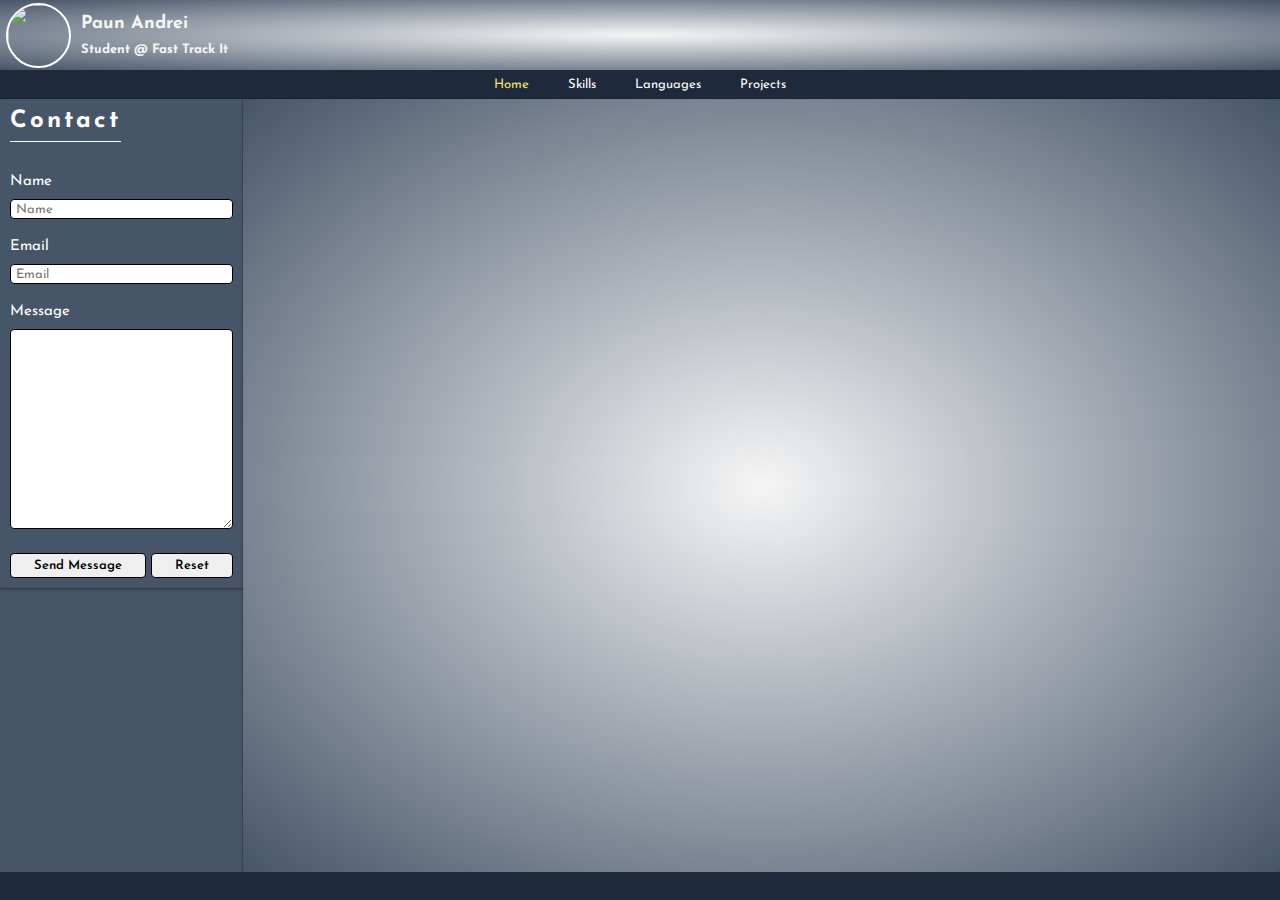
==== index.html @ f9a0625a "change color and form" ====
<!DOCTYPE html>
<html lang="en">
  <head>
    <meta charset="UTF-8" />
    <meta http-equiv="X-UA-Compatible" content="IE=edge" />
    <meta name="viewport" content="width=device-width, initial-scale=1.0" />
    <link
      rel="stylesheet"
      href="https://cdnjs.cloudflare.com/ajax/libs/font-awesome/6.2.1/css/all.min.css"
      integrity="sha512-MV7K8+y+gLIBoVD59lQIYicR65iaqukzvf/nwasF0nqhPay5w/9lJmVM2hMDcnK1OnMGCdVK+iQrJ7lzPJQd1w=="
      crossorigin="anonymous"
      referrerpolicy="no-referrer"
    />
    <link rel="stylesheet" href="style.css" />
    <title>Document</title>
  </head>
  <body>
    <header>
      <div class="header-container">
        <div class="heading-picture">
          <img src="https://wallpapercave.com/dwp1x/wp5159770.jpg" alt="" />
        </div>
        <div id="header-info">
          <h1>Paun Andrei</h1>
          <h2>Student @ Fast Track It</h2>
        </div>
      </div>

      <ul id="top-menu-bar">
        <li><a href="index.html" id="active">Home</a></li>
        <li><a href="skills.html">Skills</a></li>
        <li><a href="languages.html">Languages</a></li>
        <li><a href="">Projects</a></li>
      </ul>
    </header>

    <section id="content">
      <div id="side-menu">
        <section class="box">
          <form action="">
            <div class="title">
              <h2>Contact</h2>
              <div class="half">
                <div class="user-email">
                  <div class="item">
                    <label for="subscriber">Name</label>
                    <input
                      type="text"
                      name="name"
                      id="subscriber"
                      placeholder="Name"
                    />
                  </div>
                  <div class="item">
                    <label for="email">Email</label>
                    <input
                      type="text"
                      name="name"
                      id="email"
                      placeholder="Email"
                    />
                  </div>
                </div>

                <div class="full">
                  <label for="message">Message</label>
                  <textarea name="" id="message"></textarea>
                </div>
                <div class="action">
                  <input type="submit" value="Send Message" />
                  <input type="reset" value="Reset" />
                </div>
              </div>
            </div>
          </form>
        </section>
      </div>
      <div id="main">
        <div id="home"></div>
      </div>
    </section>

    <footer>
      <a href="#"><i class="fa-brands fa-github"></i></a>
      <a href="#"><i class="fa-brands fa-linkedin"></i></a>
      <a href="#"><i class="fa-brands fa-facebook"></i></a>
    </footer>
    <script src="main.js"></script>
  </body>
</html>
---- style.css ----
@import url("https://fonts.googleapis.com/css2?family=Josefin+Sans:wght@100;200;300;400;500&display=swap");

* {
  box-sizing: border-box;
  font-family: "Josefin Sans", sans-serif;
  margin: 0;
  padding: 0;
}

html {
  height: 100%;
}

body {
  min-height: 100%;
  margin: 0;
  display: flex;
  flex-direction: column;
  color: white;
}

h1 {
  color: whitesmoke;
  font-size: 18px;
}

#header-info h2 {
  font-size: 13px;
  margin-top: 10px;
  color: whitesmoke;
  font-weight: bold;
}

#side-menu {
  background-color: #475569;
}

form .title h2 {
  letter-spacing: 3px;
  border-bottom: 1px solid white;
  display: inline-block;
  padding-bottom: 8px;
  margin-bottom: 32px;
}

form .half {
  display: flex;
  flex-direction: column;
}

form label {
  display: block;
  font-size: 15px;
  padding-bottom: 10px;
  color: white;
}

form .item {
  margin-bottom: 20px;
}

form .half .item input {
  border-radius: 4px;
  text-decoration: none;
  outline: 0;
  border: 1.3px solid black;
  padding: 5px;
  width: 100%;
  height: 20px;
  font-size: 13px;
}

form .full {
  margin-bottom: 20px;
}

form .full textarea {
  border-radius: 4px;
  border: 1.3px solid black;
  outline: 0;
  padding: 5px 5px;
  width: 100%;
  height: 200px;
  font-size: 13px;
}

form .action input {
  border-radius: 4px;
  border: 1.3px solid black;
  cursor: pointer;
  font-size: 13px;
  font-weight: 600;
  outline: 0;
  padding: 5px 23px;
}

#side-menu > section {
  padding: 10px;
  border-radius: 2px;
  margin-bottom: 10px;
}

#header-info {
  margin-left: 10px;
}

.header-container {
  height: 70px;
  display: flex;
  align-items: center;
  background-color: #475569;
  background-image: radial-gradient(whitesmoke, #475569);
  width: 100%;
}
.heading-picture img {
  border: 2px solid rgb(255, 255, 255);
  height: 65px;
  width: 65px;
  border-radius: 50%;
  margin: 7px 0px 5px 6px;
}

#content {
  display: flex;
  flex: 4;
  flex-direction: row;
  background-color: #475569;
  background-image: radial-gradient(whitesmoke, #475569);
}

#home ul {
  color: black;
  padding-top: 10px;
}

#main {
  display: flex;
  flex: 4;
  border-radius: 2px;
}

#home {
  flex: 1;
  background-color: #ffffff;
  border-radius: 2px;
  box-shadow: 0 0 0 1px rgb(0 0 0 / 15%), 0 2px 3px rgb(0 0 0 / 20%);
  padding: 10px;
  background-color: #475569;
  background-image: radial-gradient(whitesmoke, #475569);
}

#home h3 {
  color: whitesmoke;
  font-size: 13px;
  margin-bottom: 12px;
  margin-top: 8px;
  margin-left: 20px;
}

table {
  border: 3px solid #1e293b;
  border-collapse: collapse;
  width: 50%;
  min-width: 350px;
  margin: 0px 0px 0px 20px;
}

td {
  color: whitesmoke;
  font-size: 12px;
  padding: 7px;
}

th {
  color: whitesmoke;
  font-size: 12px;
  padding: 5px;
}

.skills {
  border: 5px solid rgb(6, 12, 17);
  border-radius: 0.8rem;
  background: rgb(75, 178, 37);
}

#top-menu-bar {
  margin: 0;
  padding: 0;
  text-align: center;
  color: white;
  background-color: #1e293b;
}

#top-menu-bar li {
  display: inline-block;
  position: relative;
}

#top-menu-bar a {
  display: inline-block;
  position: relative;
  color: white;
  padding: 6px 17px;
  border-radius: 2px;
  text-decoration: none;
  font-size: 13px;
  margin: 2px 0px;
}

#top-menu-bar a::after {
  content: "";
  width: 0;
  height: 3px;
  background: rgb(240, 230, 113);
  position: absolute;
  left: 0;
  bottom: -6px;
  transition: 0.5s;
}

#top-menu-bar a:hover::after {
  width: 90%;
}

#top-menu-bar #active {
  color: rgb(240, 230, 113);
}

#main ul li {
  list-style-type: none;
}

#btn {
  margin-top: 7px;
  width: 100%;
  padding: 4px 5px;
  font-family: sans-serif;
  font-size: 13px;
  border-radius: 4px;
  border: 2px solid transparent;
  background-color: rgb(240, 230, 113);
}
#btn:hover {
  color: white;
  font-weight: bold;
  cursor: pointer;
  transition: 0.4s;
  min-height: 20px;
}

.form-row h2 {
  font-size: 1rem;
  margin-bottom: 8px;
  color: black;
}

.form-row2 {
  margin-top: 6px;
}

label {
  color: black;
  font-size: 13px;
}

.icons {
  text-align: center;
  padding-top: 5px;
  min-height: 30px;
  background-color: #057988;
}

footer {
  min-height: 10px;
  padding: 6px 0px;
  text-align: center;
  background-color: #1e293b;
  color: #f5f5f5;
}

footer a {
  display: inline-block;
  color: whitesmoke;
  margin: 0px 4px;
  transition: all 0.3s ease-in-out;
}

footer a:hover {
  transform: scale(1.3);
}

.box {
  box-shadow: 0 0 0 1px rgb(0 0 0 / 15%), 0 2px 3px rgb(0 0 0 / 20%);
}
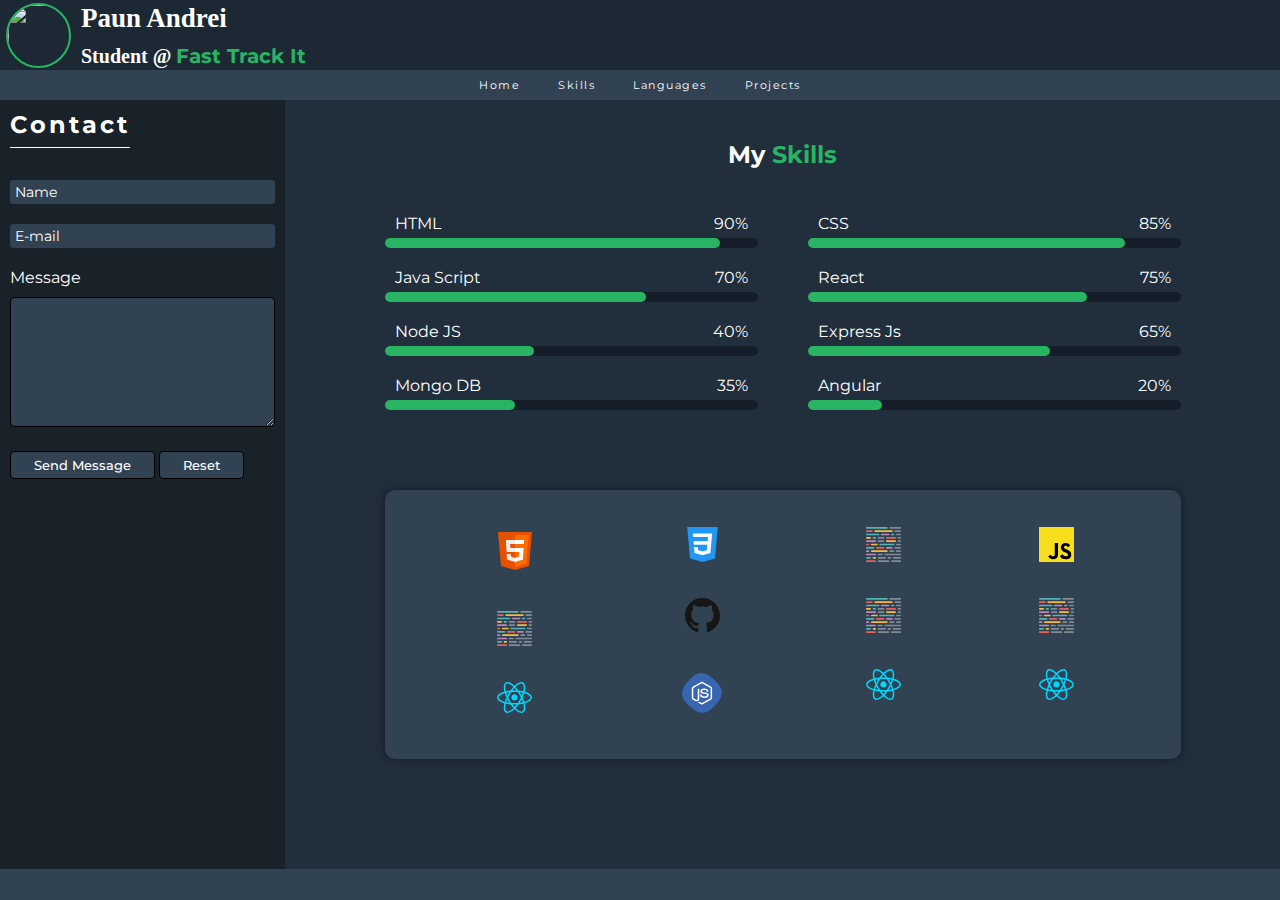
==== commit 6b9198ce: "remove pages change colors" ====
--- a/index.html
+++ b/index.html
@@ -12,7 +12,7 @@
       referrerpolicy="no-referrer"
     />
     <link rel="stylesheet" href="style.css" />
-    <title>Document</title>
+    <title>Home</title>
   </head>
   <body>
     <header>
@@ -22,15 +22,15 @@
         </div>
         <div id="header-info">
           <h1>Paun Andrei</h1>
-          <h2>Student @ Fast Track It</h2>
+          <h2>Student @ <span class="green"> Fast Track It</span></h2>
         </div>
       </div>
 
       <ul id="top-menu-bar">
-        <li><a href="index.html" id="active">Home</a></li>
-        <li><a href="skills.html">Skills</a></li>
-        <li><a href="languages.html">Languages</a></li>
-        <li><a href="">Projects</a></li>
+        <li><a href="#" onclick="displayHome()">Home</a></li>
+        <li><a href="#" onclick="displaySkills()">Skills</a></li>
+        <li><a href="#" onclick="displayLanguages()">Languages</a></li>
+        <li><a href="#" onclick="displayProjects()">Projects</a></li>
       </ul>
     </header>
 
@@ -43,7 +43,6 @@
               <div class="half">
                 <div class="user-email">
                   <div class="item">
-                    <label for="subscriber">Name</label>
                     <input
                       type="text"
                       name="name"
@@ -52,12 +51,11 @@
                     />
                   </div>
                   <div class="item">
-                    <label for="email">Email</label>
                     <input
                       type="text"
                       name="name"
                       id="email"
-                      placeholder="Email"
+                      placeholder="E-mail"
                     />
                   </div>
                 </div>
@@ -76,13 +74,248 @@
         </section>
       </div>
       <div id="main">
-        <div id="home"></div>
+        <!-- Home -->
+
+        <div id="home">
+          <div class="about">
+            <div class="profile">
+              <div class="image-box">
+                <img
+                  src="https://wise-guru.github.io/portfolio/static/media/hackerman.76b66e7f6418c3b38d9f.jpg"
+                  alt=""
+                />
+                <div></div>
+              </div>
+            </div>
+            <div class="text">
+              <h2>About Me</h2>
+              <p>Hi! I'm Andrew, a web developer.</p>
+              <p>
+                Lorem, ipsum dolor sit amet consectetur adipisicing elit. Ipsam
+                molestias quas quos aliquam necessitatibus adipisci laudantium
+                earum tempore corrupti quod odit maiores, sed animi, doloribus
+                accusamus possimus reiciendis aut assumenda.
+              </p>
+              <p>
+                Lorem ipsum dolor sit amet consectetur adipisicing elit. Ratione
+                animi ab tempore neque! Numquam sunt, laboriosam nemo iusto
+                deleniti corrupti nostrum voluptatibus ad natus, aliquid veniam
+                a recusandae error incidunt inventore cumque porro distinctio
+                minus perspiciatis praesentium voluptate exercitationem maxime
+                quos unde. Delectus assumenda debitis fugit alias eveniet
+                tenetur id.
+              </p>
+            </div>
+          </div>
+        </div>
+
+        <!-- End of Home -->
+
+        <!-- Skills -->
+
+        <div id="skills">
+          <div class="header skill-head">
+            <h2>My <span>Skills</span></h2>
+          </div>
+
+          <div class="skill-main">
+            <div class="skill-bar">
+              <div class="info">
+                <p>HTML</p>
+                <p class="percent">90%</p>
+              </div>
+
+              <div class="bar">
+                <span class="html"></span>
+              </div>
+            </div>
+            <div class="skill-bar">
+              <div class="info">
+                <p>CSS</p>
+                <p>85%</p>
+              </div>
+
+              <div class="bar">
+                <span class="css"></span>
+              </div>
+            </div>
+            <div class="skill-bar">
+              <div class="info">
+                <p>Java Script</p>
+                <p>70%</p>
+              </div>
+
+              <div class="bar">
+                <span class="js"></span>
+              </div>
+            </div>
+            <div class="skill-bar">
+              <div class="info">
+                <p>React</p>
+                <p>75%</p>
+              </div>
+
+              <div class="bar">
+                <span class="react"></span>
+              </div>
+            </div>
+            <div class="skill-bar">
+              <div class="info">
+                <p>Node JS</p>
+                <p>40%</p>
+              </div>
+
+              <div class="bar">
+                <span class="node"></span>
+              </div>
+            </div>
+            <div class="skill-bar">
+              <div class="info">
+                <p>Express Js</p>
+                <p>65%</p>
+              </div>
+
+              <div class="bar">
+                <span class="express"></span>
+              </div>
+            </div>
+            <div class="skill-bar">
+              <div class="info">
+                <p>Mongo DB</p>
+                <p>35%</p>
+              </div>
+
+              <div class="bar">
+                <span class="mongo"></span>
+              </div>
+            </div>
+            <div class="skill-bar">
+              <div class="info">
+                <p>Angular</p>
+                <p>20%</p>
+              </div>
+
+              <div class="bar">
+                <span class="angular"></span>
+              </div>
+            </div>
+          </div>
+
+          <div class="skills-container">
+            <div class="column col-one">
+              <div class="skill-box">
+                <img src="/img/icons8-html-5.svg" alt="" srcset="" />
+              </div>
+              <div class="skill-box">
+                <img
+                  width="35px"
+                  src="/img/5774922751551942136.svg"
+                  alt=""
+                  srcset=""
+                />
+              </div>
+              <div class="skill-box">
+                <img width="35px" src="/img/react.svg" alt="" srcset="" />
+              </div>
+            </div>
+            <div class="column col-two">
+              <div class="skill-box">
+                <img width="35px" src="/img/css.svg" alt="" srcset="" />
+              </div>
+              <div class="skill-box">
+                <img width="35px" src="/img/github.svg" alt="" srcset="" />
+              </div>
+              <div class="skill-box">
+                <img width="50px" src="/img/node.svg" alt="" srcset="" />
+              </div>
+            </div>
+            <div class="column col-three">
+              <div class="skill-box">
+                <img
+                  width="35px"
+                  src="/img/5774922751551942136.svg"
+                  alt=""
+                  srcset=""
+                />
+              </div>
+              <div class="skill-box">
+                <img
+                  width="35px"
+                  src="/img/5774922751551942136.svg"
+                  alt=""
+                  srcset=""
+                />
+              </div>
+              <div class="skill-box">
+                <img width="35px" src="/img/react.svg" alt="" srcset="" />
+              </div>
+            </div>
+            <div class="column col-four">
+              <div class="skill-box">
+                <img width="35px" src="/img/js.svg" alt="" srcset="" />
+              </div>
+              <div class="skill-box">
+                <img
+                  width="35px"
+                  src="/img/5774922751551942136.svg"
+                  alt=""
+                  srcset=""
+                />
+              </div>
+              <div class="skill-box">
+                <img width="35px" src="/img/react.svg" alt="" srcset="" />
+              </div>
+            </div>
+          </div>
+        </div>
+        <!-- End of Skills -->
+
+        <div id="languages">
+          <h3>Known Languages</h3>
+          <table border="1">
+            <tbody>
+              <tr>
+                <th>Language</th>
+                <th>Level</th>
+              </tr>
+              <tr>
+                <td>Romanian</td>
+                <td>Native or bilingual proficiency</td>
+              </tr>
+
+              <tr>
+                <td>English</td>
+                <td>Native or bilingual proficiency</td>
+              </tr>
+              <tr>
+                <td>Russian</td>
+                <td>Native or bilingual proficiency</td>
+              </tr>
+              <tr>
+                <td>Spanish</td>
+                <td>Native or bilingual proficiency</td>
+              </tr>
+              <tr>
+                <td>Deutsch</td>
+                <td>Native or bilingual proficiency</td>
+              </tr>
+            </tbody>
+          </table>
+        </div>
+
+        <div id="projects"></div>
       </div>
     </section>
 
     <footer>
-      <a href="#"><i class="fa-brands fa-github"></i></a>
-      <a href="#"><i class="fa-brands fa-linkedin"></i></a>
+      <a href="https://github.com/paunandreii" target="_blank"
+        ><i class="fa-brands fa-github"></i
+      ></a>
+      <a
+        href="https://www.linkedin.com/in/andrei-paun-7b965b25a/"
+        target="_blank"
+        ><i class="fa-brands fa-linkedin"></i
+      ></a>
       <a href="#"><i class="fa-brands fa-facebook"></i></a>
     </footer>
     <script src="main.js"></script>
--- a/style.css
+++ b/style.css
@@ -1,8 +1,8 @@
-@import url("https://fonts.googleapis.com/css2?family=Josefin+Sans:wght@100;200;300;400;500&display=swap");
+@import url("https://fonts.googleapis.com/css2?family=Montserrat:wght@400;500;800&display=swap");
 
 * {
   box-sizing: border-box;
-  font-family: "Josefin Sans", sans-serif;
+  font-family: "Montserrat", sans-serif;
   margin: 0;
   padding: 0;
 }
@@ -20,19 +20,159 @@
 }
 
 h1 {
-  color: whitesmoke;
-  font-size: 18px;
+  color: white;
+  font-size: 27px;
+  font-family: roboto;
+}
+
+#content {
+  display: flex;
+  flex: 4;
+  flex-direction: row;
+}
+
+#main {
+  display: flex;
+  flex: 4;
+  background-color: #212f3d;
+}
+
+/* header */
+
+.header-container {
+  height: 70px;
+  display: flex;
+  align-items: center;
+  background-color: #1c2833;
+  width: 100%;
+}
+
+#header-info {
+  margin-left: 10px;
 }
 
 #header-info h2 {
-  font-size: 13px;
+  font-size: 20px;
   margin-top: 10px;
-  color: whitesmoke;
+  color: white;
   font-weight: bold;
-}
+  font-family: roboto;
+}
+
+#header-info .green {
+  color: #28b463;
+}
+
+.heading-picture img {
+  border: 2px solid #28b463;
+  height: 65px;
+  width: 65px;
+  border-radius: 50%;
+  margin: 7px 0px 5px 6px;
+}
+
+#top-menu-bar {
+  margin: 0;
+  padding: 0;
+  text-align: center;
+  color: white;
+  background-color: #314253;
+}
+
+#top-menu-bar li {
+  display: inline-block;
+  position: relative;
+}
+
+#top-menu-bar a {
+  display: inline-block;
+  position: relative;
+
+  color: white;
+  padding: 6px 17px;
+  border-radius: 2px;
+  text-decoration: none;
+  font-size: 11px;
+  margin: 2px 0px;
+  letter-spacing: 1.5px;
+  font-weight: 400;
+}
+
+#top-menu-bar a::after {
+  content: "";
+  width: 0;
+  height: 3px;
+  background-color: #28b463;
+  position: absolute;
+  left: 0;
+  bottom: -6px;
+  transition: 0.8s;
+}
+
+#top-menu-bar a:hover::after {
+  width: 90%;
+}
+
+/* Home */
+
+#home {
+  width: 100%;
+}
+
+#home .about .profile .image-box img {
+  width: 250px;
+  border-radius: 10px;
+}
+
+.about .title {
+  text-align: center;
+  color: #28b463;
+  margin-top: 10px;
+}
+
+.about {
+  display: flex;
+  justify-content: space-between;
+  padding: 5% 15%;
+}
+
+.about .text {
+  max-width: 350px;
+  background-color: #314253;
+  padding: 20px;
+  border-radius: 10px;
+  text-align: center;
+  box-shadow: 0 0 10px rgba(0, 0, 0, 0.5);
+}
+
+.about .text h2 {
+  margin-bottom: 10px;
+  color: #28b463;
+}
+
+.text p {
+  font-size: 14px;
+  margin-bottom: 25px;
+  text-align: center;
+}
+
+.about .profile {
+  background-color: #314253;
+  border-radius: 10px;
+  padding: 15px;
+  box-shadow: 0 0 10px rgba(0, 0, 0, 0.5);
+}
+
+/* side-menu */
 
 #side-menu {
-  background-color: #475569;
+  background-color: #192129;
+}
+
+#side-menu > section {
+  padding: 10px;
+  border-radius: 2px;
+  margin-bottom: 10px;
 }
 
 form .title h2 {
@@ -48,26 +188,34 @@
   flex-direction: column;
 }
 
-form label {
-  display: block;
-  font-size: 15px;
-  padding-bottom: 10px;
-  color: white;
-}
-
 form .item {
   margin-bottom: 20px;
 }
 
 form .half .item input {
-  border-radius: 4px;
+  border-radius: 3px;
   text-decoration: none;
   outline: 0;
-  border: 1.3px solid black;
-  padding: 5px;
+  border: none;
+  padding: 12px 5px;
   width: 100%;
   height: 20px;
-  font-size: 13px;
+  font-size: 12px;
+  background-color: #314253;
+  color: white;
+}
+
+#email {
+  font-size: 14px;
+}
+
+::placeholder {
+  color: white;
+}
+
+#subscriber {
+  padding: 12px 5px;
+  font-size: 14px;
 }
 
 form .full {
@@ -78,87 +226,35 @@
   border-radius: 4px;
   border: 1.3px solid black;
   outline: 0;
+  margin-top: 10px;
+  color: white;
+  background-color: #314253;
   padding: 5px 5px;
   width: 100%;
-  height: 200px;
+  height: 130px;
   font-size: 13px;
 }
 
 form .action input {
   border-radius: 4px;
-  border: 1.3px solid black;
+  background-color: #314253;
+  color: white;
+  border: 1px solid black;
   cursor: pointer;
   font-size: 13px;
-  font-weight: 600;
+  font-weight: 500;
   outline: 0;
   padding: 5px 23px;
 }
 
-#side-menu > section {
-  padding: 10px;
-  border-radius: 2px;
-  margin-bottom: 10px;
-}
-
-#header-info {
-  margin-left: 10px;
-}
-
-.header-container {
-  height: 70px;
-  display: flex;
-  align-items: center;
-  background-color: #475569;
-  background-image: radial-gradient(whitesmoke, #475569);
-  width: 100%;
-}
-.heading-picture img {
-  border: 2px solid rgb(255, 255, 255);
-  height: 65px;
-  width: 65px;
-  border-radius: 50%;
-  margin: 7px 0px 5px 6px;
-}
-
-#content {
-  display: flex;
-  flex: 4;
-  flex-direction: row;
-  background-color: #475569;
-  background-image: radial-gradient(whitesmoke, #475569);
-}
-
-#home ul {
-  color: black;
-  padding-top: 10px;
-}
-
-#main {
-  display: flex;
-  flex: 4;
-  border-radius: 2px;
-}
-
-#home {
-  flex: 1;
-  background-color: #ffffff;
-  border-radius: 2px;
-  box-shadow: 0 0 0 1px rgb(0 0 0 / 15%), 0 2px 3px rgb(0 0 0 / 20%);
-  padding: 10px;
-  background-color: #475569;
-  background-image: radial-gradient(whitesmoke, #475569);
-}
-
-#home h3 {
-  color: whitesmoke;
-  font-size: 13px;
-  margin-bottom: 12px;
-  margin-top: 8px;
-  margin-left: 20px;
+/* table */
+
+#languages h3 {
+  margin: 20px;
 }
 
 table {
-  border: 3px solid #1e293b;
+  border: 3px solid #28b463;
   border-collapse: collapse;
   width: 50%;
   min-width: 350px;
@@ -177,118 +273,216 @@
   padding: 5px;
 }
 
-.skills {
-  border: 5px solid rgb(6, 12, 17);
-  border-radius: 0.8rem;
-  background: rgb(75, 178, 37);
-}
-
-#top-menu-bar {
-  margin: 0;
-  padding: 0;
-  text-align: center;
-  color: white;
-  background-color: #1e293b;
-}
-
-#top-menu-bar li {
-  display: inline-block;
-  position: relative;
-}
-
-#top-menu-bar a {
-  display: inline-block;
-  position: relative;
-  color: white;
-  padding: 6px 17px;
-  border-radius: 2px;
-  text-decoration: none;
-  font-size: 13px;
-  margin: 2px 0px;
-}
-
-#top-menu-bar a::after {
-  content: "";
-  width: 0;
-  height: 3px;
-  background: rgb(240, 230, 113);
-  position: absolute;
-  left: 0;
-  bottom: -6px;
-  transition: 0.5s;
-}
-
-#top-menu-bar a:hover::after {
-  width: 90%;
-}
-
-#top-menu-bar #active {
-  color: rgb(240, 230, 113);
-}
-
-#main ul li {
-  list-style-type: none;
-}
-
-#btn {
-  margin-top: 7px;
-  width: 100%;
-  padding: 4px 5px;
-  font-family: sans-serif;
-  font-size: 13px;
-  border-radius: 4px;
-  border: 2px solid transparent;
-  background-color: rgb(240, 230, 113);
-}
-#btn:hover {
-  color: white;
-  font-weight: bold;
-  cursor: pointer;
-  transition: 0.4s;
-  min-height: 20px;
-}
-
-.form-row h2 {
-  font-size: 1rem;
-  margin-bottom: 8px;
-  color: black;
-}
-
-.form-row2 {
-  margin-top: 6px;
-}
-
-label {
-  color: black;
-  font-size: 13px;
-}
-
-.icons {
-  text-align: center;
-  padding-top: 5px;
-  min-height: 30px;
-  background-color: #057988;
-}
+/* footer */
 
 footer {
   min-height: 10px;
   padding: 6px 0px;
   text-align: center;
-  background-color: #1e293b;
+  background-color: #314253;
   color: #f5f5f5;
 }
 
 footer a {
   display: inline-block;
-  color: whitesmoke;
+  color: white;
   margin: 0px 4px;
   transition: all 0.3s ease-in-out;
 }
 
 footer a:hover {
   transform: scale(1.3);
-}
-
-.box {
-  box-shadow: 0 0 0 1px rgb(0 0 0 / 15%), 0 2px 3px rgb(0 0 0 / 20%);
-}
+  color: white;
+}
+
+/* Skills */
+
+#skills {
+  width: 100%;
+  height: auto;
+  padding: 40px 10%;
+}
+
+.header {
+  width: 100%;
+  margin-bottom: 40px;
+  display: grid;
+  place-items: center;
+  text-align: center;
+}
+
+.header h2 {
+  margin-bottom: 5px;
+}
+
+.header h2 span {
+  color: #28b463;
+}
+
+/* Icons */
+
+.skills-container {
+  display: flex;
+  background-color: #314253;
+  padding: 2.3rem;
+  justify-content: space-around;
+  border-radius: 10px;
+  box-shadow: 0 0 10px rgba(0, 0, 0, 0.5);
+}
+
+.column {
+  display: flex;
+  flex-direction: column;
+  align-items: center;
+  gap: 2rem;
+}
+
+.skill-main {
+  width: 100%;
+  display: grid;
+  grid-template-columns: repeat(2, 1fr);
+  grid-column-gap: 50px;
+  grid-row-gap: 20px;
+  color: white;
+  font-weight: 600;
+  margin-bottom: 5rem;
+}
+
+.skill-main .skill-bar .info {
+  display: flex;
+  justify-content: space-between;
+  padding: 0 10px;
+  margin-bottom: 5px;
+}
+
+.info p {
+  font-weight: 400;
+}
+
+.skill-bar .bar {
+  width: 100%;
+  height: 10px;
+  position: relative;
+  background-color: rgba(0, 0, 0, 0.344);
+  border-radius: 25px;
+  margin-top: 5px;
+}
+
+.skill-bar .bar span {
+  width: 50%;
+  height: 100%;
+  position: absolute;
+  background-color: #28b463;
+  border-radius: 25px;
+}
+
+.skill-bar .bar .html {
+  width: 90%;
+  animation: html 3s;
+}
+
+@keyframes html {
+  0% {
+    width: 0;
+  }
+  100% {
+    width: 90%;
+  }
+}
+
+.skill-bar .bar .css {
+  width: 85%;
+  animation: css 3s;
+}
+
+@keyframes css {
+  0% {
+    width: 0;
+  }
+  100% {
+    width: 85%;
+  }
+}
+
+.skill-bar .bar .js {
+  width: 70%;
+  animation: js 3s;
+}
+
+@keyframes js {
+  0% {
+    width: 0;
+  }
+  100% {
+    width: 70%;
+  }
+}
+
+.skill-bar .bar .angular {
+  width: 20%;
+  animation: angular 3s;
+}
+
+@keyframes angular {
+  0% {
+    width: 0;
+  }
+  100% {
+    width: 20%;
+  }
+}
+
+.skill-bar .bar .node {
+  width: 40%;
+  animation: node 3s;
+}
+
+@keyframes node {
+  0% {
+    width: 0;
+  }
+  100% {
+    width: 40%;
+  }
+}
+
+.skill-bar .bar .express {
+  width: 65%;
+  animation: express 3s;
+}
+
+@keyframes express {
+  0% {
+    width: 0;
+  }
+  100% {
+    width: 65%;
+  }
+}
+
+.skill-bar .bar .mongo {
+  width: 35%;
+  animation: mongo 3s;
+}
+
+@keyframes mongo {
+  0% {
+    width: 0;
+  }
+  100% {
+    width: 35%;
+  }
+}
+.skill-bar .bar .react {
+  width: 75%;
+  animation: react 3s;
+}
+
+@keyframes react {
+  0% {
+    width: 0;
+  }
+  100% {
+    width: 75%;
+  }
+}
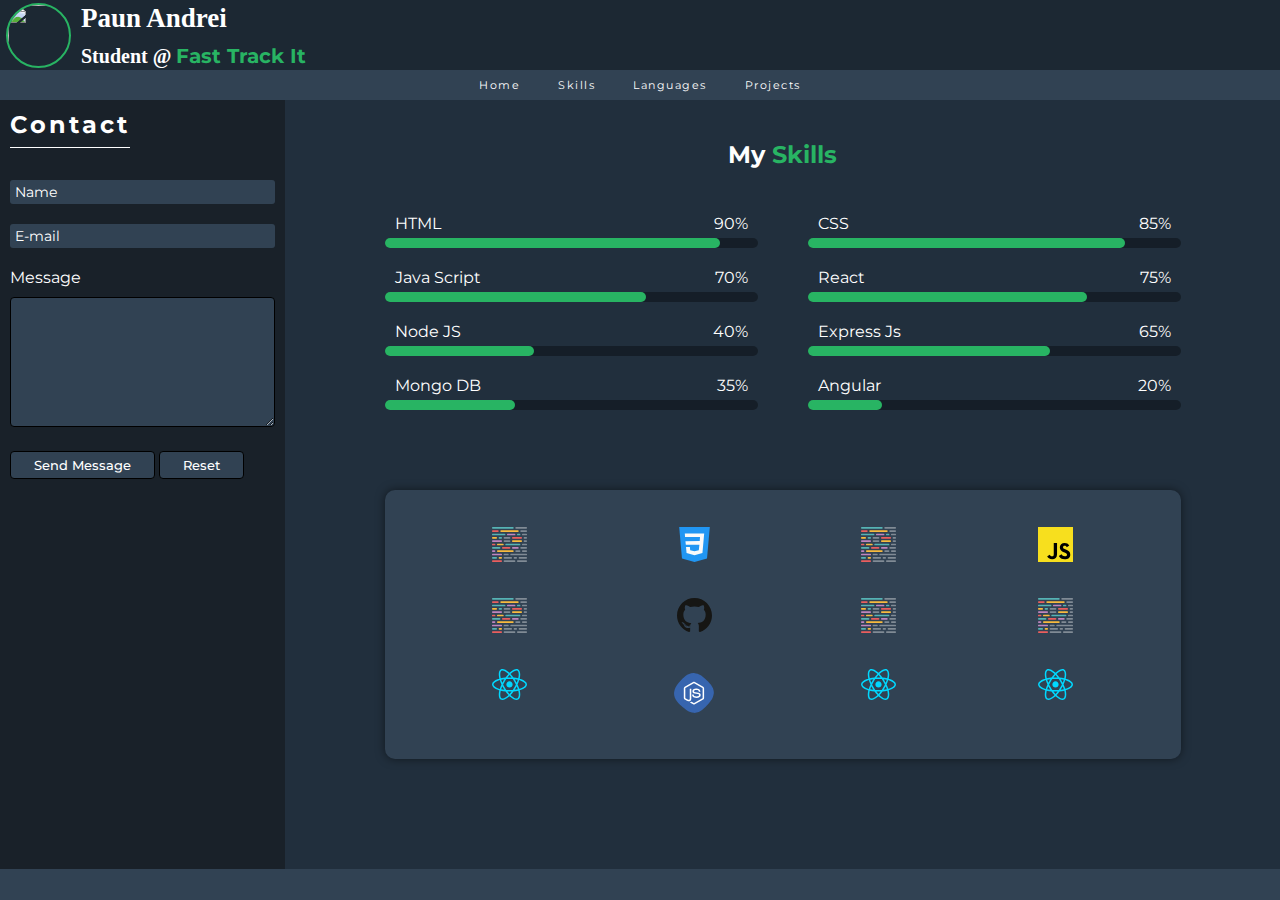
==== commit 269a8d72: "test" ====
--- a/index.html
+++ b/index.html
@@ -91,19 +91,18 @@
               <h2>About Me</h2>
               <p>Hi! I'm Andrew, a web developer.</p>
               <p>
-                Lorem, ipsum dolor sit amet consectetur adipisicing elit. Ipsam
-                molestias quas quos aliquam necessitatibus adipisci laudantium
-                earum tempore corrupti quod odit maiores, sed animi, doloribus
-                accusamus possimus reiciendis aut assumenda.
+                I spend a copious amount of time daily fiddling with HTML, CSS,
+                Javascript, and all the wonderful technologies that encapsulate
+                and support them to bring my ideas to life. I love challenging
+                myself and strive to learn every day.
               </p>
               <p>
-                Lorem ipsum dolor sit amet consectetur adipisicing elit. Ratione
-                animi ab tempore neque! Numquam sunt, laboriosam nemo iusto
-                deleniti corrupti nostrum voluptatibus ad natus, aliquid veniam
-                a recusandae error incidunt inventore cumque porro distinctio
-                minus perspiciatis praesentium voluptate exercitationem maxime
-                quos unde. Delectus assumenda debitis fugit alias eveniet
-                tenetur id.
+                I'm proficient in ReactJS, Node.js, Express.js, MongoDB, and
+                more. I am dedicated to perfecting my craft by constantly
+                pushing the bounds of my curiosity to expand my knowledge and
+                problem-solving skills. My objective is simply to be the best
+                developer that I can be and contribute positively to the tech
+                industry.
               </p>
             </div>
           </div>
@@ -204,7 +203,12 @@
           <div class="skills-container">
             <div class="column col-one">
               <div class="skill-box">
-                <img src="/img/icons8-html-5.svg" alt="" srcset="" />
+                <img
+                  width="35px"
+                  src="img/5774922751551942136.svg"
+                  alt=""
+                  srcset=""
+                />
               </div>
               <div class="skill-box">
                 <img
--- a/style.css
+++ b/style.css
@@ -137,9 +137,9 @@
 }
 
 .about .text {
-  max-width: 350px;
-  background-color: #314253;
-  padding: 20px;
+  max-width: 320px;
+  background-color: #314253;
+  padding: 12px 12px;
   border-radius: 10px;
   text-align: center;
   box-shadow: 0 0 10px rgba(0, 0, 0, 0.5);
@@ -152,8 +152,8 @@
 
 .text p {
   font-size: 14px;
-  margin-bottom: 25px;
-  text-align: center;
+  margin-bottom: 35px;
+  text-align: start;
 }
 
 .about .profile {
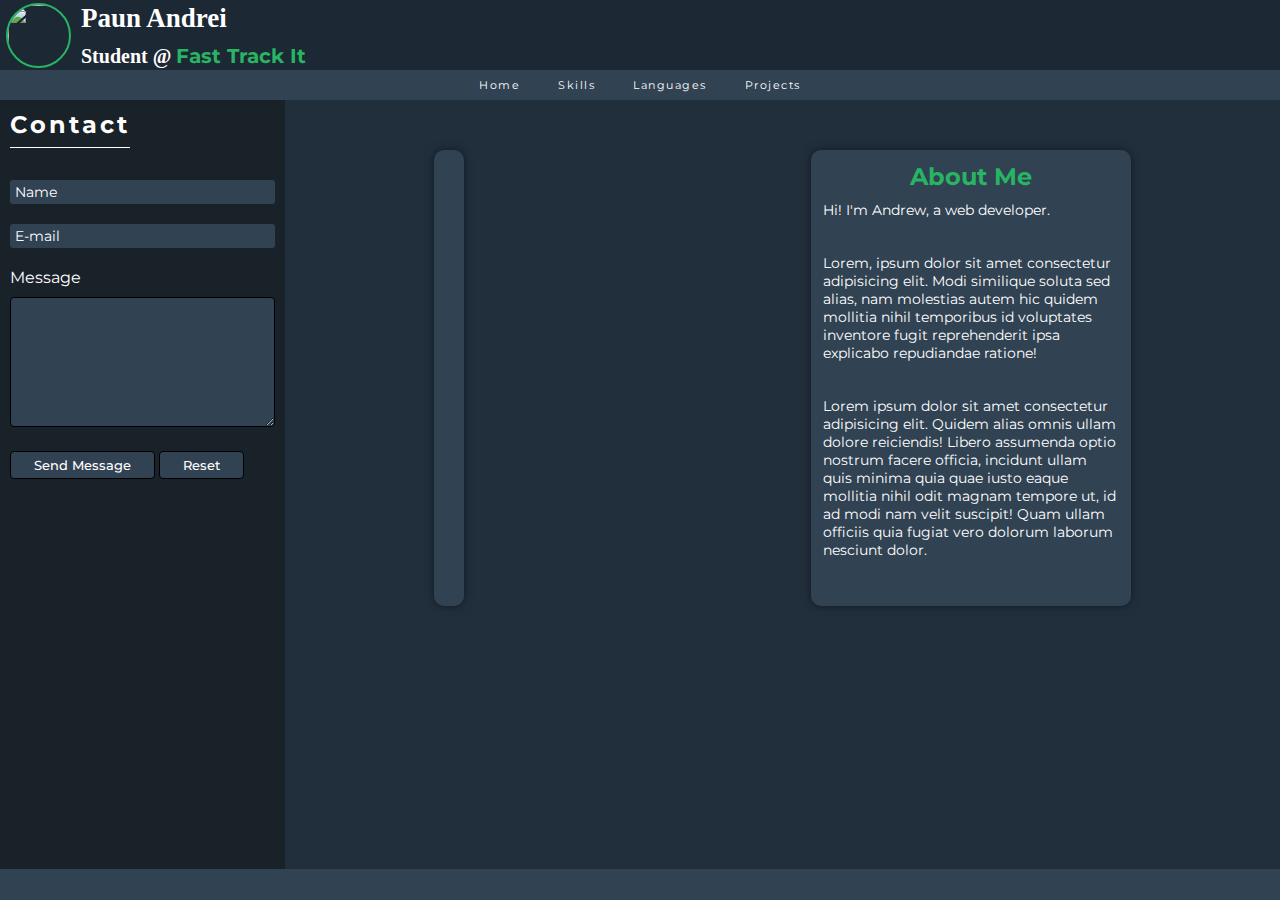
==== commit d9abc084: "change icons path" ====
--- a/index.html
+++ b/index.html
@@ -91,18 +91,18 @@
               <h2>About Me</h2>
               <p>Hi! I'm Andrew, a web developer.</p>
               <p>
-                I spend a copious amount of time daily fiddling with HTML, CSS,
-                Javascript, and all the wonderful technologies that encapsulate
-                and support them to bring my ideas to life. I love challenging
-                myself and strive to learn every day.
+                Lorem, ipsum dolor sit amet consectetur adipisicing elit. Modi
+                similique soluta sed alias, nam molestias autem hic quidem
+                mollitia nihil temporibus id voluptates inventore fugit
+                reprehenderit ipsa explicabo repudiandae ratione!
               </p>
               <p>
-                I'm proficient in ReactJS, Node.js, Express.js, MongoDB, and
-                more. I am dedicated to perfecting my craft by constantly
-                pushing the bounds of my curiosity to expand my knowledge and
-                problem-solving skills. My objective is simply to be the best
-                developer that I can be and contribute positively to the tech
-                industry.
+                Lorem ipsum dolor sit amet consectetur adipisicing elit. Quidem
+                alias omnis ullam dolore reiciendis! Libero assumenda optio
+                nostrum facere officia, incidunt ullam quis minima quia quae
+                iusto eaque mollitia nihil odit magnam tempore ut, id ad modi
+                nam velit suscipit! Quam ullam officiis quia fugiat vero dolorum
+                laborum nesciunt dolor.
               </p>
             </div>
           </div>
@@ -113,7 +113,7 @@
         <!-- Skills -->
 
         <div id="skills">
-          <div class="header skill-head">
+          <div class="header">
             <h2>My <span>Skills</span></h2>
           </div>
 
@@ -202,6 +202,10 @@
 
           <div class="skills-container">
             <div class="column col-one">
+              <div class="skill-box">
+                <img width="35px" src="img/vscode.svg" alt="" srcset="" />
+                <div class="caption">Vs Code</div>
+              </div>
               <div class="skill-box">
                 <img
                   width="35px"
@@ -209,65 +213,61 @@
                   alt=""
                   srcset=""
                 />
+                <div class="caption">Prettier</div>
+              </div>
+              <div class="skill-box">
+                <img width="35px" src="img/react.svg" alt="" srcset="" />
+                <div class="caption">React Js</div>
+              </div>
+            </div>
+            <div class="column col-two">
+              <div class="skill-box">
+                <img width="35px" src="img/css.svg" alt="" srcset="" />
+                <div class="caption">CSS3</div>
+              </div>
+              <div class="skill-box">
+                <img width="35px" src="img/github.svg" alt="" srcset="" />
+                <div class="caption">Github</div>
+              </div>
+              <div class="skill-box">
+                <img width="50px" src="img/node.svg" alt="" srcset="" />
+                <div class="caption">Node Js</div>
+              </div>
+            </div>
+            <div class="column col-three">
+              <div class="skill-box">
+                <img width="35px" src="img/mongo.svg" alt="" srcset="" />
+                <div class="caption">MongoDB</div>
+              </div>
+              <div class="skill-box">
+                <img width="35px" src="img/angular.svg" alt="" srcset="" />
+                <div class="caption">Angular</div>
               </div>
               <div class="skill-box">
                 <img
                   width="35px"
-                  src="/img/5774922751551942136.svg"
+                  src="img/icons8-html-5.svg"
                   alt=""
                   srcset=""
                 />
-              </div>
-              <div class="skill-box">
-                <img width="35px" src="/img/react.svg" alt="" srcset="" />
-              </div>
-            </div>
-            <div class="column col-two">
-              <div class="skill-box">
-                <img width="35px" src="/img/css.svg" alt="" srcset="" />
-              </div>
-              <div class="skill-box">
-                <img width="35px" src="/img/github.svg" alt="" srcset="" />
-              </div>
-              <div class="skill-box">
-                <img width="50px" src="/img/node.svg" alt="" srcset="" />
-              </div>
-            </div>
-            <div class="column col-three">
+                <div class="caption">HTML5</div>
+              </div>
+            </div>
+            <div class="column col-four">
+              <div class="skill-box">
+                <img width="35px" src="img/js.svg" alt="" srcset="" />
+                <div class="caption">Javascript</div>
+              </div>
               <div class="skill-box">
                 <img
                   width="35px"
-                  src="/img/5774922751551942136.svg"
+                  src="img/5774922751551942136.svg"
                   alt=""
                   srcset=""
                 />
               </div>
               <div class="skill-box">
-                <img
-                  width="35px"
-                  src="/img/5774922751551942136.svg"
-                  alt=""
-                  srcset=""
-                />
-              </div>
-              <div class="skill-box">
-                <img width="35px" src="/img/react.svg" alt="" srcset="" />
-              </div>
-            </div>
-            <div class="column col-four">
-              <div class="skill-box">
-                <img width="35px" src="/img/js.svg" alt="" srcset="" />
-              </div>
-              <div class="skill-box">
-                <img
-                  width="35px"
-                  src="/img/5774922751551942136.svg"
-                  alt=""
-                  srcset=""
-                />
-              </div>
-              <div class="skill-box">
-                <img width="35px" src="/img/react.svg" alt="" srcset="" />
+                <img width="35px" src="img/react.svg" alt="" srcset="" />
               </div>
             </div>
           </div>
--- a/style.css
+++ b/style.css
@@ -299,7 +299,6 @@
 
 #skills {
   width: 100%;
-  height: auto;
   padding: 40px 10%;
 }
 
@@ -308,7 +307,6 @@
   margin-bottom: 40px;
   display: grid;
   place-items: center;
-  text-align: center;
 }
 
 .header h2 {
@@ -324,6 +322,7 @@
 .skills-container {
   display: flex;
   background-color: #314253;
+  font-size: 12px;
   padding: 2.3rem;
   justify-content: space-around;
   border-radius: 10px;
@@ -357,6 +356,11 @@
 
 .info p {
   font-weight: 400;
+}
+
+.skill-container .caption {
+  text-align: center;
+  margin-top: 5px;
 }
 
 .skill-bar .bar {
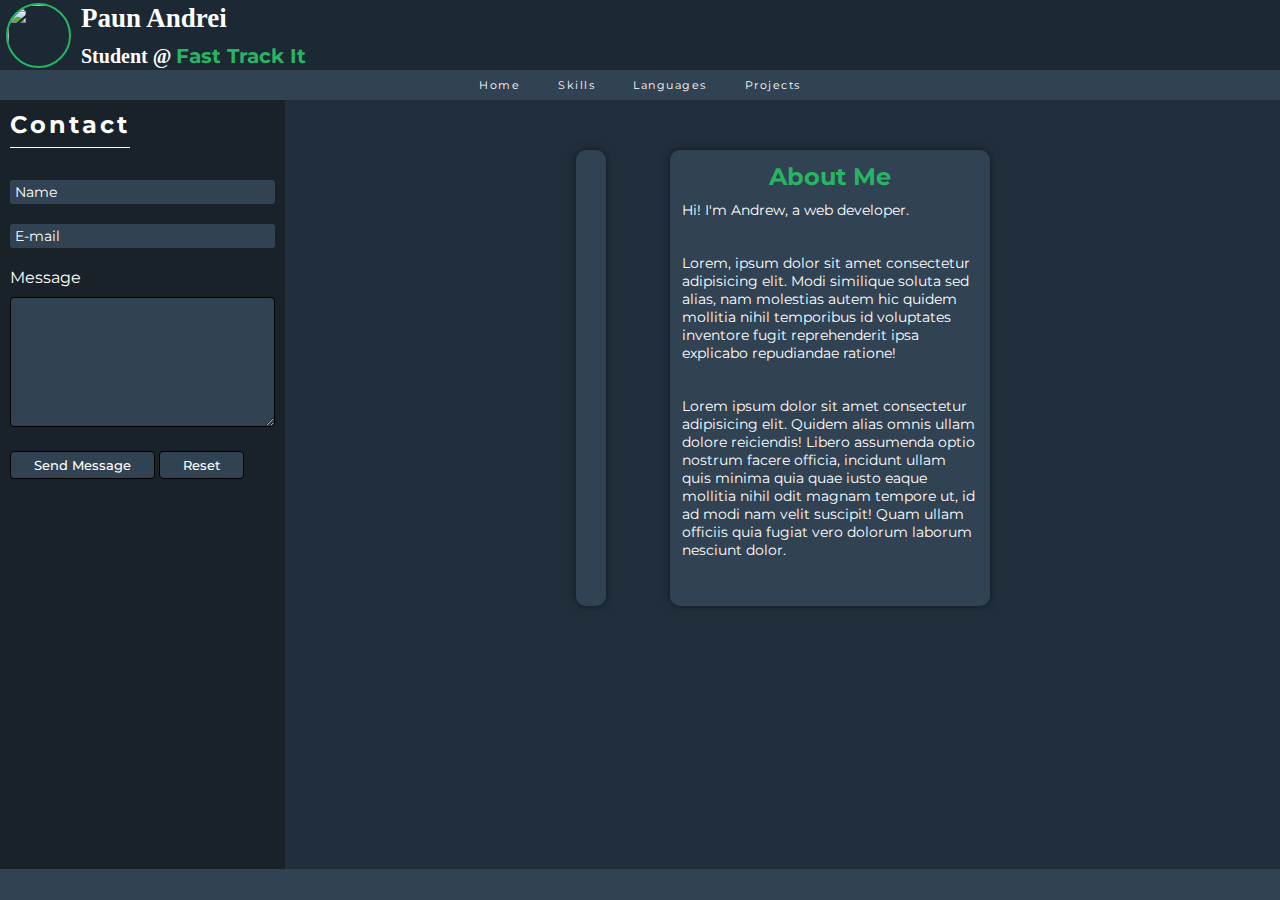
==== commit dbe557db: "add media query (phone)" ====
--- a/index.html
+++ b/index.html
@@ -199,75 +199,65 @@
               </div>
             </div>
           </div>
-
-          <div class="skills-container">
-            <div class="column col-one">
-              <div class="skill-box">
-                <img width="35px" src="img/vscode.svg" alt="" srcset="" />
-                <div class="caption">Vs Code</div>
-              </div>
-              <div class="skill-box">
-                <img
-                  width="35px"
-                  src="img/5774922751551942136.svg"
-                  alt=""
-                  srcset=""
-                />
-                <div class="caption">Prettier</div>
-              </div>
-              <div class="skill-box">
-                <img width="35px" src="img/react.svg" alt="" srcset="" />
-                <div class="caption">React Js</div>
-              </div>
-            </div>
-            <div class="column col-two">
-              <div class="skill-box">
-                <img width="35px" src="img/css.svg" alt="" srcset="" />
-                <div class="caption">CSS3</div>
-              </div>
-              <div class="skill-box">
-                <img width="35px" src="img/github.svg" alt="" srcset="" />
-                <div class="caption">Github</div>
-              </div>
-              <div class="skill-box">
-                <img width="50px" src="img/node.svg" alt="" srcset="" />
-                <div class="caption">Node Js</div>
-              </div>
-            </div>
-            <div class="column col-three">
-              <div class="skill-box">
-                <img width="35px" src="img/mongo.svg" alt="" srcset="" />
-                <div class="caption">MongoDB</div>
-              </div>
-              <div class="skill-box">
-                <img width="35px" src="img/angular.svg" alt="" srcset="" />
-                <div class="caption">Angular</div>
-              </div>
-              <div class="skill-box">
-                <img
-                  width="35px"
-                  src="img/icons8-html-5.svg"
-                  alt=""
-                  srcset=""
-                />
-                <div class="caption">HTML5</div>
-              </div>
-            </div>
-            <div class="column col-four">
-              <div class="skill-box">
-                <img width="35px" src="img/js.svg" alt="" srcset="" />
-                <div class="caption">Javascript</div>
-              </div>
-              <div class="skill-box">
-                <img
-                  width="35px"
-                  src="img/5774922751551942136.svg"
-                  alt=""
-                  srcset=""
-                />
-              </div>
-              <div class="skill-box">
-                <img width="35px" src="img/react.svg" alt="" srcset="" />
+          <div class="wrapper">
+            <div class="skills-container">
+              <div class="column col-one">
+                <div class="skill-box">
+                  <img width="35px" src="img/vscode.svg" alt="" srcset="" />
+                  <div class="caption">Vs Code</div>
+                </div>
+                <div class="skill-box">
+                  <img
+                    width="35px"
+                    src="img/5774922751551942136.svg"
+                    alt=""
+                    srcset=""
+                  />
+                  <div class="caption">Prettier</div>
+                </div>
+                <div class="skill-box">
+                  <img width="35px" src="img/react.svg" alt="" srcset="" />
+                  <div class="caption">React Js</div>
+                </div>
+              </div>
+              <div class="column col-two">
+                <div class="skill-box">
+                  <img width="35px" src="img/css.svg" alt="" srcset="" />
+                  <div class="caption">CSS3</div>
+                </div>
+                <div class="skill-box">
+                  <img width="35px" src="img/github.svg" alt="" srcset="" />
+                  <div class="caption">Github</div>
+                </div>
+                <div class="skill-box">
+                  <img width="50px" src="img/node.svg" alt="" srcset="" />
+                  <div class="caption">Node Js</div>
+                </div>
+              </div>
+              <div class="column col-three">
+                <div class="skill-box">
+                  <img width="35px" src="img/mongo.svg" alt="" srcset="" />
+                  <div class="caption">MongoDB</div>
+                </div>
+                <div class="skill-box">
+                  <img width="35px" src="img/angular.svg" alt="" srcset="" />
+                  <div class="caption">Angular</div>
+                </div>
+                <div class="skill-box">
+                  <img
+                    width="35px"
+                    src="img/icons8-html-5.svg"
+                    alt=""
+                    srcset=""
+                  />
+                  <div class="caption">HTML5</div>
+                </div>
+              </div>
+              <div class="column col-four">
+                <div class="skill-box">
+                  <img width="35px" src="img/js.svg" alt="" srcset="" />
+                  <div class="caption">Javascript</div>
+                </div>
               </div>
             </div>
           </div>
@@ -310,6 +300,8 @@
         <div id="projects"></div>
       </div>
     </section>
+
+    <!-- footer -->
 
     <footer>
       <a href="https://github.com/paunandreii" target="_blank"
--- a/style.css
+++ b/style.css
@@ -132,8 +132,9 @@
 
 .about {
   display: flex;
-  justify-content: space-between;
-  padding: 5% 15%;
+  justify-content: center;
+  margin-top: 5%;
+  gap: 4rem;
 }
 
 .about .text {
@@ -161,6 +162,7 @@
   border-radius: 10px;
   padding: 15px;
   box-shadow: 0 0 10px rgba(0, 0, 0, 0.5);
+  min-height: 100%;
 }
 
 /* side-menu */
@@ -285,8 +287,9 @@
 
 footer a {
   display: inline-block;
-  color: white;
-  margin: 0px 4px;
+  font-size: 1.2rem;
+  color: white;
+  margin: 0px 7px;
   transition: all 0.3s ease-in-out;
 }
 
@@ -319,12 +322,18 @@
 
 /* Icons */
 
+.wrapper {
+  display: flex;
+  justify-content: center;
+}
+
 .skills-container {
   display: flex;
+  width: 600px;
   background-color: #314253;
   font-size: 12px;
   padding: 2.3rem;
-  justify-content: space-around;
+  justify-content: space-between;
   border-radius: 10px;
   box-shadow: 0 0 10px rgba(0, 0, 0, 0.5);
 }
@@ -490,3 +499,28 @@
     width: 75%;
   }
 }
+
+@media screen and (max-width: 600px) {
+  #home .about {
+    flex-direction: column;
+    padding: 2rem;
+  }
+
+  #skills {
+    padding: 1rem;
+  }
+
+  .skill-main {
+    grid-template-columns: 1fr;
+    width: 300px;
+  }
+
+  .skills-container {
+    padding: 1rem;
+    width: 300px;
+  }
+
+  #languages table {
+    min-width: 200px;
+  }
+} ;
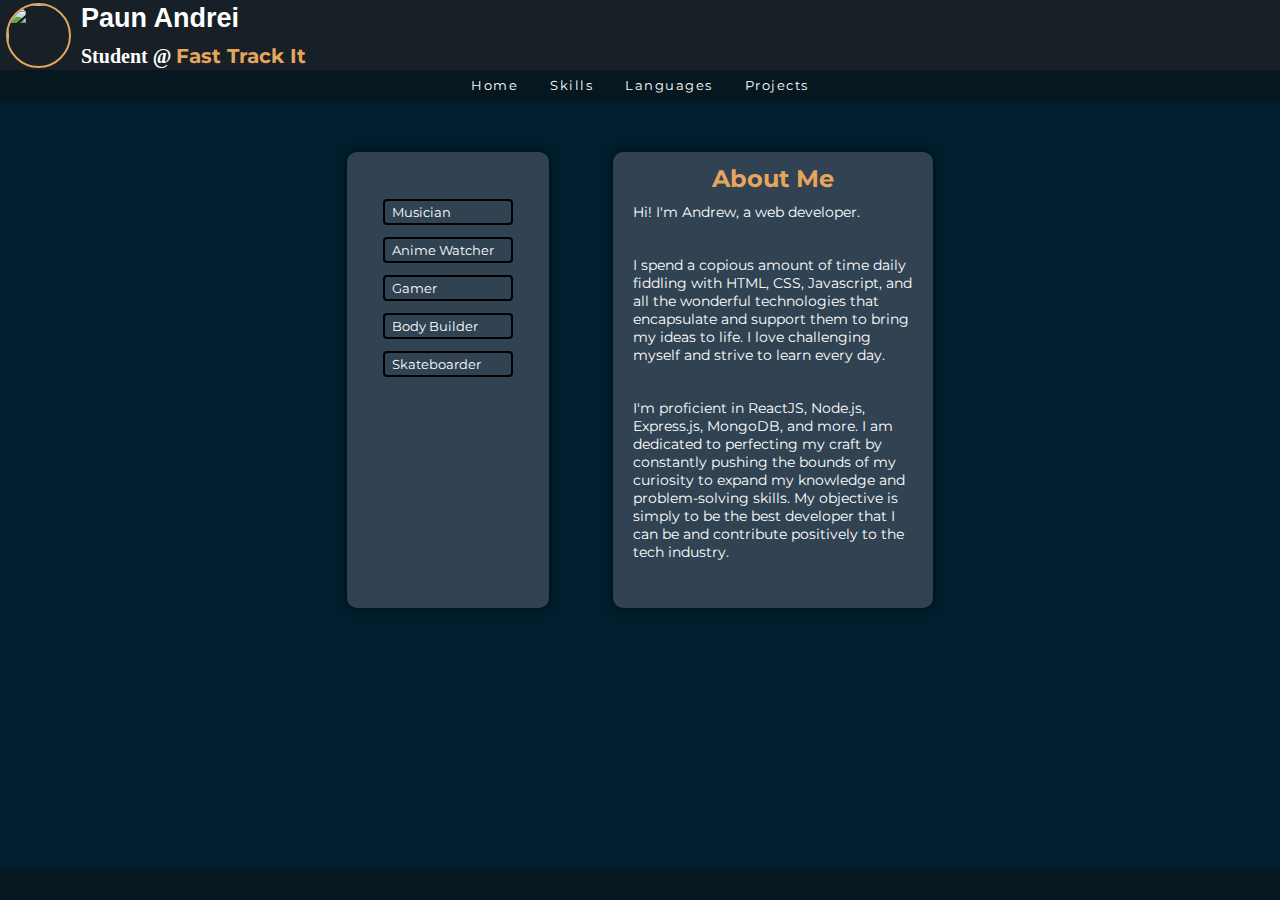
==== commit b2ecb056: "remove contact form and change background color" ====
--- a/index.html
+++ b/index.html
@@ -22,7 +22,7 @@
         </div>
         <div id="header-info">
           <h1>Paun Andrei</h1>
-          <h2>Student @ <span class="green"> Fast Track It</span></h2>
+          <h2>Student @ <span class="orange"> Fast Track It</span></h2>
         </div>
       </div>
 
@@ -34,272 +34,254 @@
       </ul>
     </header>
 
-    <section id="content">
-      <div id="side-menu">
-        <section class="box">
-          <form action="">
-            <div class="title">
-              <h2>Contact</h2>
-              <div class="half">
-                <div class="user-email">
-                  <div class="item">
-                    <input
-                      type="text"
-                      name="name"
-                      id="subscriber"
-                      placeholder="Name"
-                    />
-                  </div>
-                  <div class="item">
-                    <input
-                      type="text"
-                      name="name"
-                      id="email"
-                      placeholder="E-mail"
-                    />
-                  </div>
-                </div>
-
-                <div class="full">
-                  <label for="message">Message</label>
-                  <textarea name="" id="message"></textarea>
-                </div>
-                <div class="action">
-                  <input type="submit" value="Send Message" />
-                  <input type="reset" value="Reset" />
-                </div>
-              </div>
-            </div>
-          </form>
-        </section>
+    <div id="main">
+      <!-- Home -->
+
+      <div id="home">
+        <div class="about">
+          <div class="profile">
+            <div class="image-box">
+              <img
+                src="https://wise-guru.github.io/portfolio/static/media/hackerman.76b66e7f6418c3b38d9f.jpg"
+                alt=""
+                width="250px"
+              />
+            </div>
+            <div>
+              <ul class="hobbies-container">
+                <li class="hobbie">
+                  <div>Musician</div>
+                  <i class="fa-solid fa-guitar"></i>
+                </li>
+                <li class="hobbie">
+                  <div>Anime Watcher</div>
+                  <i class="fa-solid fa-tv"></i>
+                </li>
+                <li class="hobbie">
+                  <div>Gamer</div>
+                  <i class="fa fa-gamepad"></i>
+                </li>
+                <li class="hobbie">
+                  <div>Body Builder</div>
+                  <i class="fa-solid fa-dumbbell"></i>
+                </li>
+                <li class="hobbie">
+                  <div>Skateboarder</div>
+                  <i class="fa-solid fa-dumbbell"></i>
+                </li>
+              </ul>
+            </div>
+          </div>
+          <div class="text">
+            <h2>About Me</h2>
+            <p>Hi! I'm Andrew, a web developer.</p>
+            <p>
+              I spend a copious amount of time daily fiddling with HTML, CSS,
+              Javascript, and all the wonderful technologies that encapsulate
+              and support them to bring my ideas to life. I love challenging
+              myself and strive to learn every day.
+            </p>
+            <p>
+              I'm proficient in ReactJS, Node.js, Express.js, MongoDB, and more.
+              I am dedicated to perfecting my craft by constantly pushing the
+              bounds of my curiosity to expand my knowledge and problem-solving
+              skills. My objective is simply to be the best developer that I can
+              be and contribute positively to the tech industry.
+            </p>
+          </div>
+        </div>
       </div>
-      <div id="main">
-        <!-- Home -->
-
-        <div id="home">
-          <div class="about">
-            <div class="profile">
-              <div class="image-box">
-                <img
-                  src="https://wise-guru.github.io/portfolio/static/media/hackerman.76b66e7f6418c3b38d9f.jpg"
-                  alt=""
-                />
-                <div></div>
-              </div>
-            </div>
-            <div class="text">
-              <h2>About Me</h2>
-              <p>Hi! I'm Andrew, a web developer.</p>
+
+      <!-- End of Home -->
+
+      <!-- Skills -->
+
+      <div id="skills">
+        <div class="header">
+          <h2>My <span>Skills</span></h2>
+        </div>
+
+        <div class="skill-main">
+          <div class="skill-bar">
+            <div class="info">
+              <p>HTML</p>
+              <p class="percent">90%</p>
+            </div>
+
+            <div class="bar">
+              <span class="html"></span>
+            </div>
+          </div>
+          <div class="skill-bar">
+            <div class="info">
+              <p>CSS</p>
+              <p>85%</p>
+            </div>
+
+            <div class="bar">
+              <span class="css"></span>
+            </div>
+          </div>
+          <div class="skill-bar">
+            <div class="info">
+              <p>Java Script</p>
+              <p>70%</p>
+            </div>
+
+            <div class="bar">
+              <span class="js"></span>
+            </div>
+          </div>
+          <div class="skill-bar">
+            <div class="info">
+              <p>React</p>
+              <p>75%</p>
+            </div>
+
+            <div class="bar">
+              <span class="react"></span>
+            </div>
+          </div>
+          <div class="skill-bar">
+            <div class="info">
+              <p>Node JS</p>
+              <p>40%</p>
+            </div>
+
+            <div class="bar">
+              <span class="node"></span>
+            </div>
+          </div>
+          <div class="skill-bar">
+            <div class="info">
+              <p>Express Js</p>
+              <p>65%</p>
+            </div>
+
+            <div class="bar">
+              <span class="express"></span>
+            </div>
+          </div>
+          <div class="skill-bar">
+            <div class="info">
+              <p>Mongo DB</p>
+              <p>35%</p>
+            </div>
+
+            <div class="bar">
+              <span class="mongo"></span>
+            </div>
+          </div>
+          <div class="skill-bar">
+            <div class="info">
+              <p>Angular</p>
+              <p>20%</p>
+            </div>
+
+            <div class="bar">
+              <span class="angular"></span>
+            </div>
+          </div>
+        </div>
+
+        <div class="services" id="services">
+          <div class="main-text">
+            <h2>My Services</h2>
+          </div>
+
+          <div class="services-content">
+            <div class="box">
+              <img
+                src="img/web.png"
+                alt=""
+                width="50px"
+                style="
+                  filter: invert(74%) sepia(35%) saturate(731%)
+                    hue-rotate(339deg) brightness(93%) contrast(93%);
+                "
+              />
+              <h3>Website Design</h3>
               <p>
-                Lorem, ipsum dolor sit amet consectetur adipisicing elit. Modi
-                similique soluta sed alias, nam molestias autem hic quidem
-                mollitia nihil temporibus id voluptates inventore fugit
-                reprehenderit ipsa explicabo repudiandae ratione!
+                Lorem, ipsum dolor sit amet consectetur adipisicing elit.
+                Repellendus architecto quos voluptatem quas recusandae excepturi
+                aperiam cupiditate hic quam vel.
               </p>
+            </div>
+            <div class="box">
+              <img
+                src="img/tools.png"
+                alt=""
+                width="50px"
+                style="
+                  filter: invert(74%) sepia(35%) saturate(731%)
+                    hue-rotate(339deg) brightness(93%) contrast(93%);
+                "
+              />
+              <h3>Mobile App Design</h3>
               <p>
-                Lorem ipsum dolor sit amet consectetur adipisicing elit. Quidem
-                alias omnis ullam dolore reiciendis! Libero assumenda optio
-                nostrum facere officia, incidunt ullam quis minima quia quae
-                iusto eaque mollitia nihil odit magnam tempore ut, id ad modi
-                nam velit suscipit! Quam ullam officiis quia fugiat vero dolorum
-                laborum nesciunt dolor.
+                Lorem, ipsum dolor sit amet consectetur adipisicing elit.
+                Repellendus architecto quos voluptatem quas recusandae excepturi
+                aperiam cupiditate hic quam vel.
               </p>
             </div>
-          </div>
-        </div>
-
-        <!-- End of Home -->
-
-        <!-- Skills -->
-
-        <div id="skills">
-          <div class="header">
-            <h2>My <span>Skills</span></h2>
-          </div>
-
-          <div class="skill-main">
-            <div class="skill-bar">
-              <div class="info">
-                <p>HTML</p>
-                <p class="percent">90%</p>
-              </div>
-
-              <div class="bar">
-                <span class="html"></span>
-              </div>
-            </div>
-            <div class="skill-bar">
-              <div class="info">
-                <p>CSS</p>
-                <p>85%</p>
-              </div>
-
-              <div class="bar">
-                <span class="css"></span>
-              </div>
-            </div>
-            <div class="skill-bar">
-              <div class="info">
-                <p>Java Script</p>
-                <p>70%</p>
-              </div>
-
-              <div class="bar">
-                <span class="js"></span>
-              </div>
-            </div>
-            <div class="skill-bar">
-              <div class="info">
-                <p>React</p>
-                <p>75%</p>
-              </div>
-
-              <div class="bar">
-                <span class="react"></span>
-              </div>
-            </div>
-            <div class="skill-bar">
-              <div class="info">
-                <p>Node JS</p>
-                <p>40%</p>
-              </div>
-
-              <div class="bar">
-                <span class="node"></span>
-              </div>
-            </div>
-            <div class="skill-bar">
-              <div class="info">
-                <p>Express Js</p>
-                <p>65%</p>
-              </div>
-
-              <div class="bar">
-                <span class="express"></span>
-              </div>
-            </div>
-            <div class="skill-bar">
-              <div class="info">
-                <p>Mongo DB</p>
-                <p>35%</p>
-              </div>
-
-              <div class="bar">
-                <span class="mongo"></span>
-              </div>
-            </div>
-            <div class="skill-bar">
-              <div class="info">
-                <p>Angular</p>
-                <p>20%</p>
-              </div>
-
-              <div class="bar">
-                <span class="angular"></span>
-              </div>
-            </div>
-          </div>
-          <div class="wrapper">
-            <div class="skills-container">
-              <div class="column col-one">
-                <div class="skill-box">
-                  <img width="35px" src="img/vscode.svg" alt="" srcset="" />
-                  <div class="caption">Vs Code</div>
-                </div>
-                <div class="skill-box">
-                  <img
-                    width="35px"
-                    src="img/5774922751551942136.svg"
-                    alt=""
-                    srcset=""
-                  />
-                  <div class="caption">Prettier</div>
-                </div>
-                <div class="skill-box">
-                  <img width="35px" src="img/react.svg" alt="" srcset="" />
-                  <div class="caption">React Js</div>
-                </div>
-              </div>
-              <div class="column col-two">
-                <div class="skill-box">
-                  <img width="35px" src="img/css.svg" alt="" srcset="" />
-                  <div class="caption">CSS3</div>
-                </div>
-                <div class="skill-box">
-                  <img width="35px" src="img/github.svg" alt="" srcset="" />
-                  <div class="caption">Github</div>
-                </div>
-                <div class="skill-box">
-                  <img width="50px" src="img/node.svg" alt="" srcset="" />
-                  <div class="caption">Node Js</div>
-                </div>
-              </div>
-              <div class="column col-three">
-                <div class="skill-box">
-                  <img width="35px" src="img/mongo.svg" alt="" srcset="" />
-                  <div class="caption">MongoDB</div>
-                </div>
-                <div class="skill-box">
-                  <img width="35px" src="img/angular.svg" alt="" srcset="" />
-                  <div class="caption">Angular</div>
-                </div>
-                <div class="skill-box">
-                  <img
-                    width="35px"
-                    src="img/icons8-html-5.svg"
-                    alt=""
-                    srcset=""
-                  />
-                  <div class="caption">HTML5</div>
-                </div>
-              </div>
-              <div class="column col-four">
-                <div class="skill-box">
-                  <img width="35px" src="img/js.svg" alt="" srcset="" />
-                  <div class="caption">Javascript</div>
-                </div>
-              </div>
-            </div>
-          </div>
-        </div>
-        <!-- End of Skills -->
-
-        <div id="languages">
-          <h3>Known Languages</h3>
-          <table border="1">
-            <tbody>
-              <tr>
-                <th>Language</th>
-                <th>Level</th>
-              </tr>
-              <tr>
-                <td>Romanian</td>
-                <td>Native or bilingual proficiency</td>
-              </tr>
-
-              <tr>
-                <td>English</td>
-                <td>Native or bilingual proficiency</td>
-              </tr>
-              <tr>
-                <td>Russian</td>
-                <td>Native or bilingual proficiency</td>
-              </tr>
-              <tr>
-                <td>Spanish</td>
-                <td>Native or bilingual proficiency</td>
-              </tr>
-              <tr>
-                <td>Deutsch</td>
-                <td>Native or bilingual proficiency</td>
-              </tr>
-            </tbody>
-          </table>
-        </div>
-
-        <div id="projects"></div>
+            <div class="box">
+              <img
+                src="img/video.png"
+                alt=""
+                width="50px"
+                style="
+                  filter: invert(74%) sepia(35%) saturate(731%)
+                    hue-rotate(339deg) brightness(93%) contrast(93%);
+                "
+              />
+              <h3>Video Editing</h3>
+              <p>
+                Lorem, ipsum dolor sit amet consectetur adipisicing elit.
+                Repellendus architecto quos voluptatem quas recusandae excepturi
+                aperiam cupiditate hic quam vel.
+              </p>
+            </div>
+          </div>
+        </div>
       </div>
-    </section>
+
+      <!-- End of Skills -->
+
+      <div id="languages">
+        <h3>Known Languages</h3>
+        <table border="1">
+          <tbody>
+            <tr>
+              <th>Language</th>
+              <th>Level</th>
+            </tr>
+            <tr>
+              <td>Romanian</td>
+              <td>Native or bilingual proficiency</td>
+            </tr>
+
+            <tr>
+              <td>English</td>
+              <td>Native or bilingual proficiency</td>
+            </tr>
+            <tr>
+              <td>Russian</td>
+              <td>Native or bilingual proficiency</td>
+            </tr>
+            <tr>
+              <td>Spanish</td>
+              <td>Native or bilingual proficiency</td>
+            </tr>
+            <tr>
+              <td>Deutsch</td>
+              <td>Native or bilingual proficiency</td>
+            </tr>
+          </tbody>
+        </table>
+      </div>
+    </div>
+
+    <div id="projects"></div>
 
     <!-- footer -->
 
--- a/style.css
+++ b/style.css
@@ -5,6 +5,8 @@
   font-family: "Montserrat", sans-serif;
   margin: 0;
   padding: 0;
+  text-decoration: none;
+  list-style: none;
 }
 
 html {
@@ -17,24 +19,18 @@
   display: flex;
   flex-direction: column;
   color: white;
+  background: #001e2d;
 }
 
 h1 {
   color: white;
   font-size: 27px;
-  font-family: roboto;
-}
-
-#content {
+  font-family: sans-serif;
+}
+
+#main {
   display: flex;
   flex: 4;
-  flex-direction: row;
-}
-
-#main {
-  display: flex;
-  flex: 4;
-  background-color: #212f3d;
 }
 
 /* header */
@@ -43,7 +39,7 @@
   height: 70px;
   display: flex;
   align-items: center;
-  background-color: #1c2833;
+  background: #162026;
   width: 100%;
 }
 
@@ -59,12 +55,12 @@
   font-family: roboto;
 }
 
-#header-info .green {
-  color: #28b463;
+#header-info .orange {
+  color: #e5a55d;
 }
 
 .heading-picture img {
-  border: 2px solid #28b463;
+  border: 2px solid #e5a55d;
   height: 65px;
   width: 65px;
   border-radius: 50%;
@@ -76,58 +72,40 @@
   padding: 0;
   text-align: center;
   color: white;
-  background-color: #314253;
+  background: #07171f;
 }
 
 #top-menu-bar li {
   display: inline-block;
-  position: relative;
 }
 
 #top-menu-bar a {
   display: inline-block;
-  position: relative;
-
-  color: white;
-  padding: 6px 17px;
-  border-radius: 2px;
+  color: white;
+  padding: 6px 12px;
+  border-radius: 5px;
   text-decoration: none;
-  font-size: 11px;
-  margin: 2px 0px;
+  font-size: 0.8rem;
+  margin: 2px 2px;
   letter-spacing: 1.5px;
   font-weight: 400;
-}
-
-#top-menu-bar a::after {
-  content: "";
-  width: 0;
-  height: 3px;
-  background-color: #28b463;
-  position: absolute;
-  left: 0;
-  bottom: -6px;
-  transition: 0.8s;
-}
-
-#top-menu-bar a:hover::after {
-  width: 90%;
+  transition: all 0.4s ease;
+}
+
+#top-menu-bar a:hover {
+  background: #e5a55d;
+  color: white;
 }
 
 /* Home */
 
 #home {
-  width: 100%;
+  width: 80%;
+  margin: 0 auto;
 }
 
 #home .about .profile .image-box img {
-  width: 250px;
   border-radius: 10px;
-}
-
-.about .title {
-  text-align: center;
-  color: #28b463;
-  margin-top: 10px;
 }
 
 .about {
@@ -139,8 +117,8 @@
 
 .about .text {
   max-width: 320px;
-  background-color: #314253;
-  padding: 12px 12px;
+  background: #314253;
+  padding: 12px 20px;
   border-radius: 10px;
   text-align: center;
   box-shadow: 0 0 10px rgba(0, 0, 0, 0.5);
@@ -148,7 +126,7 @@
 
 .about .text h2 {
   margin-bottom: 10px;
-  color: #28b463;
+  color: #e5a55d;
 }
 
 .text p {
@@ -158,105 +136,49 @@
 }
 
 .about .profile {
-  background-color: #314253;
+  background: #314253;
   border-radius: 10px;
   padding: 15px;
   box-shadow: 0 0 10px rgba(0, 0, 0, 0.5);
   min-height: 100%;
-}
-
-/* side-menu */
-
-#side-menu {
-  background-color: #192129;
-}
-
-#side-menu > section {
-  padding: 10px;
-  border-radius: 2px;
-  margin-bottom: 10px;
-}
-
-form .title h2 {
-  letter-spacing: 3px;
-  border-bottom: 1px solid white;
-  display: inline-block;
-  padding-bottom: 8px;
-  margin-bottom: 32px;
-}
-
-form .half {
+  padding: 12px 20px;
+}
+
+.hobbies-container {
   display: flex;
   flex-direction: column;
-}
-
-form .item {
-  margin-bottom: 20px;
-}
-
-form .half .item input {
-  border-radius: 3px;
-  text-decoration: none;
-  outline: 0;
-  border: none;
-  padding: 12px 5px;
-  width: 100%;
-  height: 20px;
-  font-size: 12px;
-  background-color: #314253;
-  color: white;
-}
-
-#email {
-  font-size: 14px;
-}
-
-::placeholder {
-  color: white;
-}
-
-#subscriber {
-  padding: 12px 5px;
-  font-size: 14px;
-}
-
-form .full {
-  margin-bottom: 20px;
-}
-
-form .full textarea {
-  border-radius: 4px;
-  border: 1.3px solid black;
-  outline: 0;
-  margin-top: 10px;
-  color: white;
-  background-color: #314253;
-  padding: 5px 5px;
-  width: 100%;
-  height: 130px;
+  justify-content: space-between;
+  gap: 12px;
+  padding: 1rem;
+  max-width: 300px;
+}
+
+.hobbie {
+  display: flex;
+  padding: 3px 7px;
+  justify-content: space-between;
+  align-items: center;
+  border: 2px solid #000;
+  border-radius: 0.25rem;
+  cursor: default;
+  max-height: 200px;
+  min-width: 130px;
   font-size: 13px;
 }
 
-form .action input {
-  border-radius: 4px;
-  background-color: #314253;
-  color: white;
-  border: 1px solid black;
-  cursor: pointer;
-  font-size: 13px;
-  font-weight: 500;
-  outline: 0;
-  padding: 5px 23px;
-}
-
-/* table */
+/* Languages */
+
+#languages {
+  width: 80%;
+  margin: 0 auto;
+}
 
 #languages h3 {
   margin: 20px;
 }
 
 table {
-  border: 3px solid #28b463;
+  border: 3px solid #e5a55d;
   border-collapse: collapse;
   width: 50%;
   min-width: 350px;
@@ -281,7 +203,7 @@
   min-height: 10px;
   padding: 6px 0px;
   text-align: center;
-  background-color: #314253;
+  background: #07171f;
   color: #f5f5f5;
 }
 
@@ -317,36 +239,67 @@
 }
 
 .header h2 span {
-  color: #28b463;
+  color: #e5a55d;
+}
+
+.services {
+  width: 80%;
+  margin: 0 auto;
+}
+
+.services-content {
+  display: grid;
+  grid-template-columns: repeat(auto-fit, minmax(200px, auto));
+  text-align: center;
+  gap: 2rem;
+  margin-top: 5rem;
+}
+
+.box {
+  padding: 30px;
+  background: #1334ab;
+  border-top: 5px solid transparent;
+  transition: all 0.4s ease;
+  cursor: pointer;
+  border-radius: 0.5rem;
+  box-shadow: 0 0 10px rgba(0, 0, 0, 0.5);
+}
+
+.box p {
+  font-size: 14px;
+  line-height: 20px;
+  color: rgb(214, 209, 209);
+}
+
+.box h3 {
+  font-size: 18px;
+  margin: 15px 0;
+  transition: all 0.4s ease;
+}
+
+.box:hover {
+  transform: scale(1.01) translateY(-5px);
+  border-top: 5px solid #e5a55d;
+}
+
+.box:hover h3 {
+  color: #e5a55d;
+}
+
+.main-text {
+  text-align: center;
+  margin-top: 5rem;
+}
+
+.main-text h2 {
+  font-size: 1.5rem;
+  margin-bottom: 2rem;
 }
 
 /* Icons */
 
-.wrapper {
-  display: flex;
-  justify-content: center;
-}
-
-.skills-container {
-  display: flex;
-  width: 600px;
-  background-color: #314253;
-  font-size: 12px;
-  padding: 2.3rem;
-  justify-content: space-between;
-  border-radius: 10px;
-  box-shadow: 0 0 10px rgba(0, 0, 0, 0.5);
-}
-
-.column {
-  display: flex;
-  flex-direction: column;
-  align-items: center;
-  gap: 2rem;
-}
-
 .skill-main {
-  width: 100%;
+  width: 80%;
   display: grid;
   grid-template-columns: repeat(2, 1fr);
   grid-column-gap: 50px;
@@ -354,6 +307,7 @@
   color: white;
   font-weight: 600;
   margin-bottom: 5rem;
+  margin: 0 auto;
 }
 
 .skill-main .skill-bar .info {
@@ -385,7 +339,7 @@
   width: 50%;
   height: 100%;
   position: absolute;
-  background-color: #28b463;
+  background-color: #e5a55d;
   border-radius: 25px;
 }
 
@@ -504,23 +458,50 @@
   #home .about {
     flex-direction: column;
     padding: 2rem;
+
+    justify-content: center;
   }
 
   #skills {
     padding: 1rem;
+  }
+
+  .profile {
+    width: 320px;
+  }
+
+  .skill-bar {
+    width: 250px;
+    margin: 0 auto;
   }
 
   .skill-main {
     grid-template-columns: 1fr;
     width: 300px;
+    margin: 0 auto;
+    margin-bottom: 3rem;
+    background-color: #314253;
+    padding: 2rem;
+    border-radius: 20px;
+    box-shadow: 0 0 10px rgba(0, 0, 0, 0.5);
   }
 
   .skills-container {
     padding: 1rem;
     width: 300px;
+    border-radius: 20px;
+    margin: 0 auto;
   }
 
   #languages table {
-    min-width: 200px;
+    min-width: 300px;
+  }
+
+  #side-menu {
+    display: none;
+  }
+
+  .header-container h1 {
+    font-size: 1.5rem;
   }
 } ;
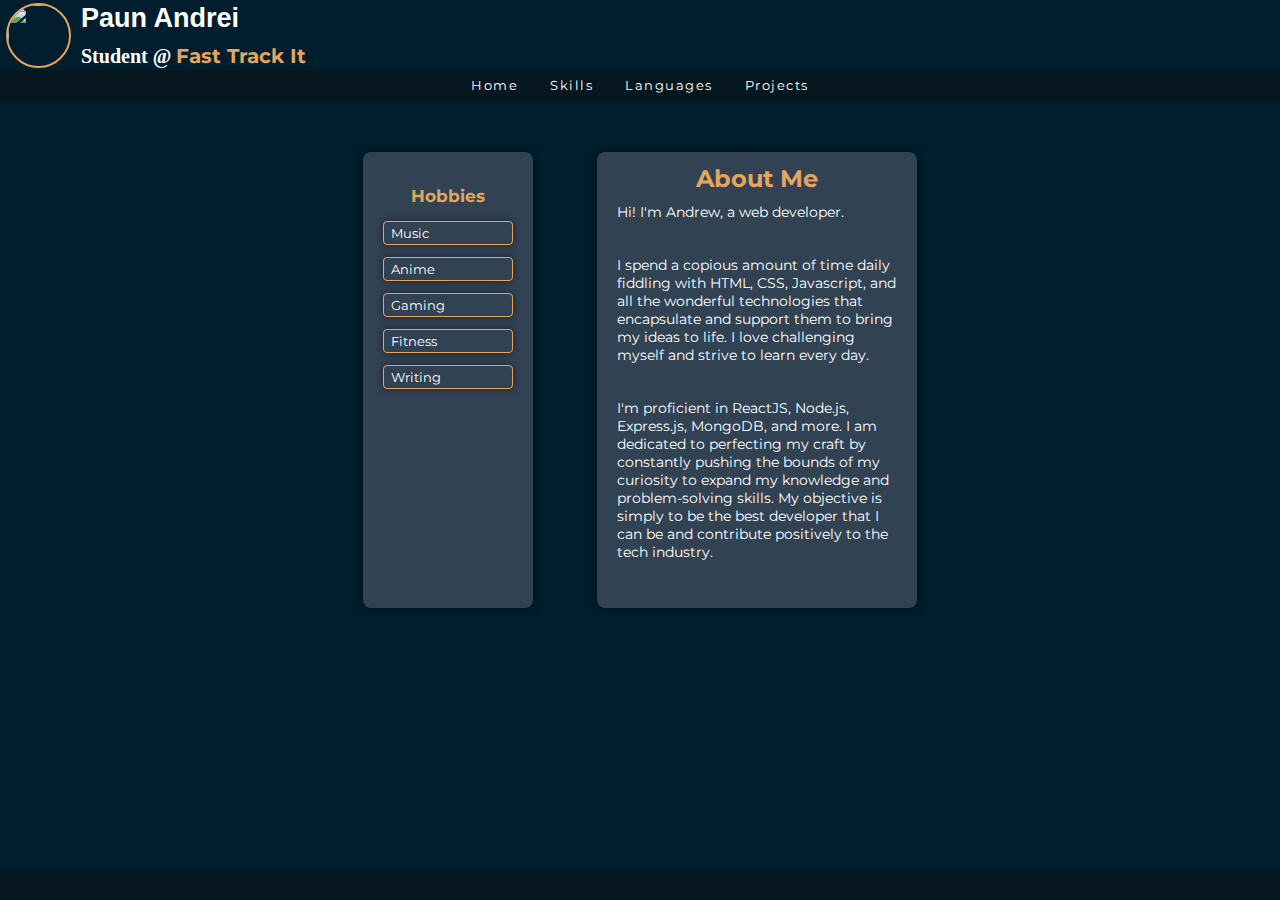
==== commit 1418a069: "add animation hobbies" ====
--- a/index.html
+++ b/index.html
@@ -47,27 +47,30 @@
                 width="250px"
               />
             </div>
+
+            <h4>Hobbies</h4>
+
             <div>
               <ul class="hobbies-container">
                 <li class="hobbie">
-                  <div>Musician</div>
+                  <div>Music</div>
                   <i class="fa-solid fa-guitar"></i>
                 </li>
                 <li class="hobbie">
-                  <div>Anime Watcher</div>
+                  <div>Anime</div>
                   <i class="fa-solid fa-tv"></i>
                 </li>
                 <li class="hobbie">
-                  <div>Gamer</div>
+                  <div>Gaming</div>
                   <i class="fa fa-gamepad"></i>
                 </li>
                 <li class="hobbie">
-                  <div>Body Builder</div>
+                  <div>Fitness</div>
                   <i class="fa-solid fa-dumbbell"></i>
                 </li>
                 <li class="hobbie">
-                  <div>Skateboarder</div>
-                  <i class="fa-solid fa-dumbbell"></i>
+                  <div>Writing</div>
+                  <i class="fa-solid fa-pen"></i>
                 </li>
               </ul>
             </div>
--- a/style.css
+++ b/style.css
@@ -39,7 +39,7 @@
   height: 70px;
   display: flex;
   align-items: center;
-  background: #162026;
+  background: #001e2d;
   width: 100%;
 }
 
@@ -105,7 +105,14 @@
 }
 
 #home .about .profile .image-box img {
-  border-radius: 10px;
+  border-radius: 12px;
+  padding: 6px;
+}
+
+#home .about .profile h4 {
+  font-size: 17px;
+  text-align: center;
+  color: #e5a55d;
 }
 
 .about {
@@ -119,7 +126,7 @@
   max-width: 320px;
   background: #314253;
   padding: 12px 20px;
-  border-radius: 10px;
+  border-radius: 8px;
   text-align: center;
   box-shadow: 0 0 10px rgba(0, 0, 0, 0.5);
 }
@@ -137,11 +144,10 @@
 
 .about .profile {
   background: #314253;
-  border-radius: 10px;
+  border-radius: 8px;
   padding: 15px;
   box-shadow: 0 0 10px rgba(0, 0, 0, 0.5);
   min-height: 100%;
-  padding: 12px 20px;
 }
 
 .hobbies-container {
@@ -149,8 +155,9 @@
   flex-direction: column;
   justify-content: space-between;
   gap: 12px;
-  padding: 1rem;
+  padding: 0.3rem;
   max-width: 300px;
+  margin-top: 10px;
 }
 
 .hobbie {
@@ -158,12 +165,30 @@
   padding: 3px 7px;
   justify-content: space-between;
   align-items: center;
-  border: 2px solid #000;
+  border: 1px solid #e5a55d;
+  box-shadow: 0 0 7px rgba(0, 0, 0, 0.5);
   border-radius: 0.25rem;
   cursor: default;
   max-height: 200px;
   min-width: 130px;
   font-size: 13px;
+  animation-name: infiniteupdown;
+  animation-duration: 1.9s;
+  animation-iteration-count: infinite;
+}
+
+@keyframes infiniteupdown {
+  0% {
+    transform: translateY(0px);
+  }
+
+  50% {
+    transform: translateY(-1.5px);
+  }
+
+  100% {
+    transform: translateY(0px);
+  }
 }
 
 /* Languages */
@@ -257,7 +282,7 @@
 
 .box {
   padding: 30px;
-  background: #1334ab;
+  background: #314253;
   border-top: 5px solid transparent;
   transition: all 0.4s ease;
   cursor: pointer;
